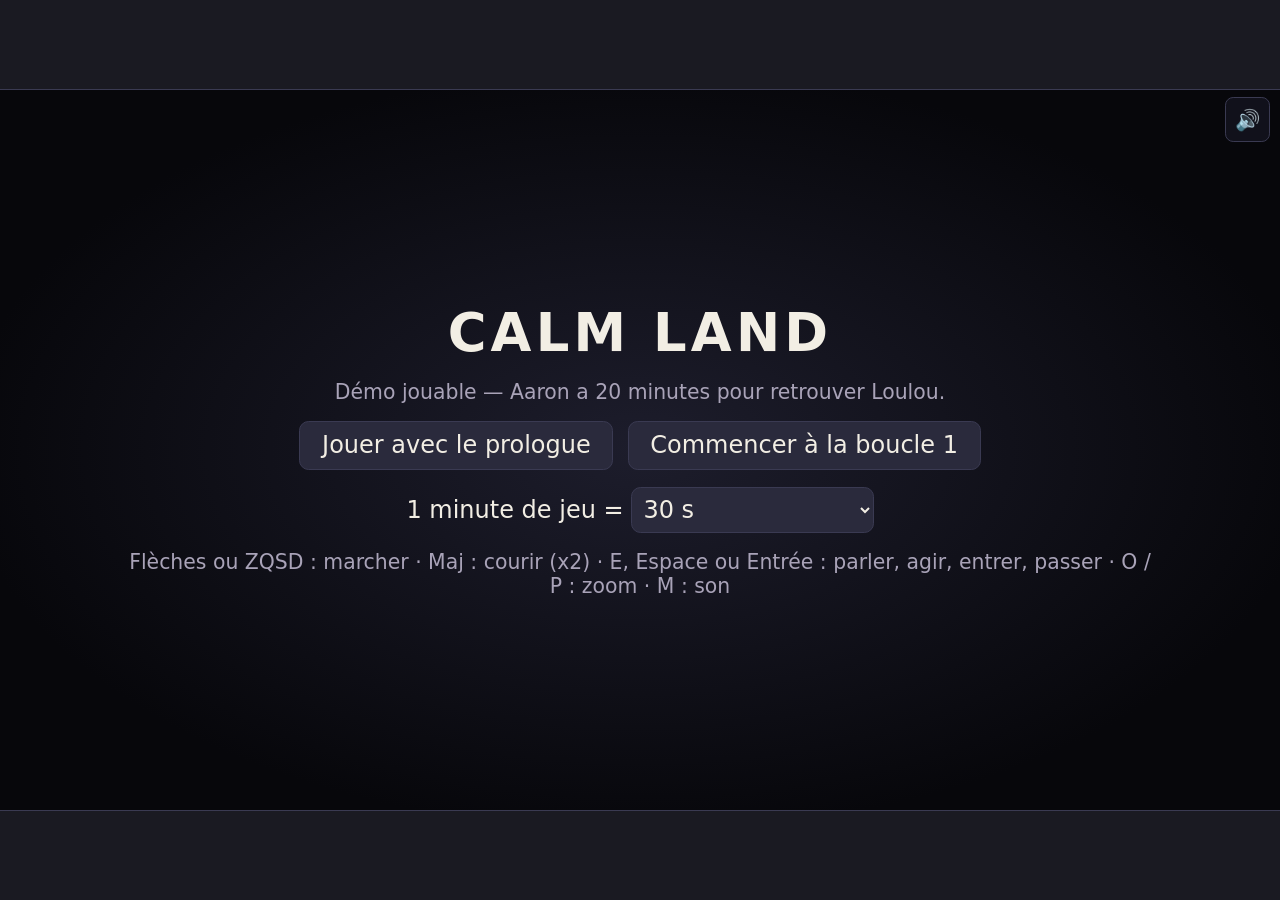
==== index.html @ 0921f419 "Add files via upload" ====
<!DOCTYPE html>
<html lang="fr">
<head>
<meta charset="utf-8">
<meta name="viewport" content="width=device-width, initial-scale=1, viewport-fit=cover">
<title>Calm Land — démo jouable</title>
<style>
:root{--bg:#0b0b10;--fg:#ece7da;--panel:rgba(16,16,26,.92);--line:#3a3a52;--accent:#d9b56a;--muted:#a9a3b8;--paper:#efe3c4;--ink:#2b241a;
 box-sizing:border-box;padding-top:env(safe-area-inset-top,0px);padding-bottom:env(safe-area-inset-bottom,0px);}
@media (prefers-color-scheme: light){:root:not([data-theme="dark"]){--bg:#1a1a22;--fg:#f2eee4;}}
:root[data-theme="dark"]{--bg:#0b0b10;--fg:#ece7da;}
html{height:100%;scroll-padding-top:env(safe-area-inset-top,0px);}
body{margin:0;height:100%;background:var(--bg);color:var(--fg);font-family:system-ui,-apple-system,"Segoe UI",Roboto,sans-serif;display:flex;align-items:center;justify-content:center;overflow:hidden;}
#ecran{position:relative;background:#000;box-shadow:0 0 0 1px var(--line);}
#jeu{touch-action:none;width:100%;height:100%;display:block;image-rendering:pixelated;image-rendering:crisp-edges;}
.ov{position:absolute;inset:0;}
#hud{position:absolute;top:.5em;left:.6em;font-size:.8em;color:var(--fg);text-shadow:0 1px 2px #000;opacity:.9;}
#inv{position:absolute;top:.5em;right:3.4em;font-size:.8em;text-shadow:0 1px 2px #000;}
#dialogue{display:flex;gap:.8em;align-items:flex-start;position:absolute;left:3%;right:3%;bottom:4%;background:var(--panel);border:2px solid var(--line);border-radius:.5em;padding:.7em 1em;min-height:4.2em;cursor:pointer;}
#visage{width:4.4em;height:4.4em;image-rendering:pixelated;border:2px solid var(--line);border-radius:.3em;flex:none;}
#dtxt{flex:1;min-width:0;}
#b-son{position:absolute;top:.35em;right:.5em;width:2.2em;height:2.2em;border-radius:.4em;border:1px solid var(--line);background:rgba(20,20,32,.75);color:var(--fg);font-size:.85em;cursor:pointer;padding:0;z-index:5;}
#outils{position:absolute;top:2em;left:.5em;display:flex;gap:.3em;flex-wrap:wrap;font-size:.72em;}
#outils button{font:inherit;background:rgba(20,20,32,.75);color:var(--fg);border:1px solid var(--line);border-radius:.3em;padding:.2em .5em;cursor:pointer;}
#obj{cursor:pointer;position:absolute;top:4.1em;left:.7em;right:.7em;font-size:.82em;line-height:1.35;background:rgba(10,10,18,.55);padding:.15em .5em;border-radius:.3em;color:#ffe9a8;text-shadow:0 1px 2px #000;max-width:70%;}
#guide{position:absolute;inset:3%;background:rgba(10,10,18,.97);border:1px solid var(--line);border-radius:.5em;overflow:auto;padding:1em 1.4em;font-size:.78em;line-height:1.45;}
#guide h3{color:var(--accent);margin:.9em 0 .3em;}#guide li{margin:.25em 0;}#guide kbd{background:#2a2a3c;border:1px solid var(--line);border-radius:.25em;padding:0 .35em;}
#dialogue #nom{color:var(--accent);font-weight:700;margin-bottom:.25em;min-height:1.1em;}
#dialogue[data-who="_"] #texte{font-style:italic;color:var(--muted);}
#dialogue[data-who="V"] #texte{font-style:italic;color:#c9d6ff;}
#texte{line-height:1.35;white-space:pre-wrap;}
#suite{position:absolute;right:.7em;bottom:.4em;font-size:.75em;color:var(--muted);}
#choix{display:flex;gap:.6em;margin-top:.6em;}
#choix button,.btn{font:inherit;background:#2a2a3c;color:var(--fg);border:1px solid var(--line);border-radius:.4em;padding:.4em .9em;cursor:pointer;}
#choix button:focus,.btn:focus,#choix button:hover,.btn:hover{outline:2px solid var(--accent);}
#titre{position:absolute;inset:0;background:#000;display:flex;align-items:center;justify-content:center;text-align:center;padding:0 12%;font-size:1.15em;line-height:1.5;color:var(--fg);cursor:pointer;}
#pave{position:absolute;left:50%;top:50%;transform:translate(-50%,-50%);background:var(--panel);border:2px solid var(--line);border-radius:.6em;padding:.8em 1em;text-align:center;}
#pave-val{font-family:ui-monospace,Menlo,monospace;font-size:1.6em;letter-spacing:.1em;margin:.2em 0 .5em;}
#pave-temps{font-size:.8em;color:var(--muted);margin-bottom:.5em;}
#pave .g{display:grid;grid-template-columns:repeat(3,2.6em);gap:.35em;justify-content:center;}
#pave button{font:inherit;height:2.2em;background:#2a2a3c;color:var(--fg);border:1px solid var(--line);border-radius:.35em;cursor:pointer;}
#lettre{position:absolute;inset:0;display:flex;align-items:center;justify-content:center;cursor:pointer;background:#000;}
#lettre.papier #lettre-txt{background:var(--paper);color:var(--ink);font-family:Georgia,"Times New Roman",serif;padding:1.4em 1.8em;max-width:70%;max-height:80%;overflow:auto;white-space:pre-wrap;line-height:1.5;border-radius:.2em;box-shadow:0 6px 30px #000;}
#lettre.final #lettre-txt{color:var(--fg);font-size:1.3em;text-align:center;max-width:70%;line-height:1.6;}
#menu,#chargement{position:absolute;inset:0;background:radial-gradient(ellipse at center,#1d1d2c 0%,#07070b 75%);display:flex;flex-direction:column;align-items:center;justify-content:center;gap:.7em;text-align:center;}
#menu h1{margin:0;font-size:2.2em;letter-spacing:.08em;color:var(--fg);}
#menu p{margin:0;color:var(--muted);font-size:.85em;max-width:80%;}
#menu .row{display:flex;gap:.6em;flex-wrap:wrap;justify-content:center;}
#menu select{font:inherit;background:#2a2a3c;color:var(--fg);border:1px solid var(--line);border-radius:.4em;padding:.3em;}
#test{position:absolute;top:0;right:0;bottom:0;width:38%;background:rgba(10,10,18,.95);border-left:1px solid var(--line);overflow:auto;padding:.6em;font-size:.72em;}
#test h4{margin:.6em 0 .3em;color:var(--accent);}
#test .b{display:flex;flex-wrap:wrap;gap:.3em;}
#editeur{position:absolute;left:0;bottom:0;width:46%;background:rgba(10,10,18,.94);border:1px solid var(--line);padding:.5em .6em;font-size:.72em;}
#editeur p{margin:.3em 0;color:var(--muted);}
#editeur input,#editeur select{font:inherit;background:#14141f;color:var(--fg);border:1px solid var(--line);border-radius:.3em;padding:.2em .4em;margin:.2em 0;max-width:100%;}
#editeur summary{cursor:pointer;color:var(--accent);font-weight:700;margin:.4em 0;}
.grille2{display:flex;flex-wrap:wrap;gap:3px;max-height:7em;overflow:auto;margin:.2em 0;}.grille2 canvas{border:2px solid transparent;border-radius:.2em;cursor:pointer;image-rendering:pixelated;}.grille2 canvas.sel{border-color:var(--accent);}
#editeur .b{display:flex;flex-wrap:wrap;gap:.3em;margin:.3em 0;}
#editeur textarea{width:100%;box-sizing:border-box;height:4.6em;font-family:ui-monospace,Menlo,monospace;font-size:.9em;background:#14141f;color:var(--fg);border:1px solid var(--line);}
#biblio{position:absolute;right:0;top:0;bottom:0;width:24%;background:rgba(10,10,18,.94);border-left:1px solid var(--line);overflow:auto;padding:.5em;font-size:.72em;}
#biblio h4{margin:.7em 0 .3em;color:var(--accent);}#biblio p{margin:.2em 0;color:var(--muted);}
.grille{display:flex;flex-wrap:wrap;gap:.3em;}.grille canvas{width:44px;height:44px;background:#2a3a2a;border:1px solid var(--line);border-radius:.25em;cursor:grab;image-rendering:pixelated;touch-action:none;}
#editeur button,#biblio button,#test button{font:inherit;background:#252536;color:var(--fg);border:1px solid var(--line);border-radius:.3em;padding:.25em .5em;cursor:pointer;}
#test label{display:block;margin:.15em 0;}
#liste{position:absolute;inset:4%;background:rgba(10,10,18,.97);border:1px solid var(--line);border-radius:.5em;overflow:auto;padding:1em;font-size:.75em;}
#liste h3{color:var(--accent);margin:1em 0 .3em;font-size:1em;}
#liste p{margin:.15em 0;}#liste b{color:var(--muted);margin-right:.4em;}
#tactile{position:absolute;inset:0;pointer-events:none;}
#tactile button{pointer-events:auto;position:absolute;width:3em;height:3em;border-radius:50%;border:1px solid var(--line);background:rgba(30,30,45,.55);color:var(--fg);font:inherit;font-size:1em;touch-action:none;}
#poignee{width:7px;flex:none;cursor:col-resize;background:#2a2a40;touch-action:none;}#poignee:hover,#poignee.on{background:#e0b45a;}
#cote{display:flex;flex-direction:column;gap:.6em;width:340px;height:100%;box-sizing:border-box;padding:.6em;overflow:auto;background:#0f0f18;border-left:1px solid var(--line);font-size:13px;flex:none;}
#cote #editeur,#cote #biblio,#cote #test{position:static;inset:auto;width:auto;border:1px solid var(--line);border-radius:.4em;padding:.5em .6em;font-size:1em;background:rgba(20,20,32,.9);}
#cote #editeur{flex:0 0 auto;height:45%;min-height:5em;overflow:auto;}
#cote #biblio{flex:1 1 0;min-height:6em;overflow:auto;}
#sep{height:10px;flex:none;cursor:row-resize;background:#2a2a40;border-radius:4px;touch-action:none;position:relative;}#sep:before{content:'';position:absolute;left:40%;right:40%;top:4px;height:2px;background:#8a8aa8;}#sep:hover,#sep.on{background:#e0b45a;}
#editeur[hidden]+#sep,#sep:has(+#biblio[hidden]){display:none;}
#cote #test{overflow:visible;}
@media (max-width:800px){body{flex-direction:column;}#poignee{display:none!important;}#cote{width:100%!important;height:42vh;border-left:0;border-top:1px solid var(--line);}}
[hidden]{display:none !important;}
#outils,#cote,#guide,#b-test,#b-editeur,#b-guide{display:none!important}
</style>
</head>
<body>
<div id="ecran">
 <canvas id="jeu" width="640" height="360"></canvas>
 <div id="hud"></div><div id="inv"></div><button id="b-son" title="Couper / remettre le son (M)">🔊</button>
 <div id="outils"><button data-o="m1">+1 min (J)</button><button data-o="m5">+5 min (K)</button><button data-o="z-">Zoom − (O)</button><button data-o="z+">Zoom + (P)</button><span id="zoom-val" style="align-self:center;color:var(--muted)">100 %</span><button data-o="edit">Éditeur (I)</button><button data-o="coll">Collisions (C)</button><button data-o="guide">Guide (G)</button></div>
 <div id="obj"></div>
 <div id="dialogue" hidden><canvas id="visage" width="48" height="48"></canvas><div id="dtxt"><div id="nom"></div><div id="texte"></div><div id="choix" hidden></div></div><div id="suite">E / Espace ▸</div></div>
 <div id="pave" hidden><div>Cadenas à code</div><div id="pave-val"></div><div id="pave-temps"></div>
  <div class="g"><button data-k="1">1</button><button data-k="2">2</button><button data-k="3">3</button><button data-k="4">4</button><button data-k="5">5</button><button data-k="6">6</button><button data-k="7">7</button><button data-k="8">8</button><button data-k="9">9</button><button data-k="⌫">⌫</button><button data-k="0">0</button><button data-k="OK">OK</button></div>
  <div style="margin-top:.4em"><button data-k="X" style="width:auto;padding:0 .8em">Annuler</button></div></div>
 <div id="titre" hidden></div>
 <div id="lettre" hidden><div id="lettre-txt"></div></div>
 <div id="tactile" hidden>
  <button data-t="th" style="left:4.2em;bottom:7.6em">▲</button><button data-t="tg" style="left:1em;bottom:4.4em">◀</button><button data-t="td" style="left:7.4em;bottom:4.4em">▶</button><button data-t="tb" style="left:4.2em;bottom:1.2em">▼</button>
  <button data-t="e" style="right:1.4em;bottom:3em;width:3.6em;height:3.6em">E</button></div>
 <div id="guide" hidden><button id="guide-fermer" class="btn" style="float:right">Fermer (G)</button><h2 style="margin-top:0">Parcours pour tout tester en une seule partie</h2>
  <p>Touches : <kbd>flèches</kbd> ou <kbd>ZQSD</kbd> marcher · <kbd>Maj</kbd> courir (x2) · <kbd>E</kbd> parler, agir, entrer, passer · <kbd>J</kbd> +1 min · <kbd>K</kbd> +5 min (hors prologue) · <kbd>O</kbd>/<kbd>P</kbd> zoom · <kbd>T</kbd> atelier de test · <kbd>G</kbd> ce guide · <kbd>I</kbd> éditeur de plan · <kbd>M</kbd> son</p>
  <h3>Partie 1 — Prologue (menu : « Jouer avec le prologue »)</h3><ol>
  <li>Aaron et Loulou se lèvent. Sors par la porte en bas de la chambre : Loulou te suit.</li>
  <li>Suis la flèche jaune jusqu'à l'école (grand bâtiment rouge, en bas à droite). Aaron dépose Loulou.</li>
  <li>L'écran « Il est temps de faire une sieste » apparaît. Rentre chez toi (toit orange, en haut à gauche) : <kbd>E</kbd> devant la porte.</li>
  <li>Aaron s'endort, le réveil sonne, Nathalie parle par la fenêtre cassée. Regarde la pierre.</li>
  <li>Cours à l'école parler à Marc : la recherche, la crise cardiaque, puis retour au réveil (boucle 1).</li></ol>
  <h3>Partie 2 — La boucle de 20 minutes</h3><ol start="6">
  <li>Le dialogue avec Nathalie est forcé. Puis <kbd>E</kbd> sur la fenêtre, le radiateur et le meuble aux photos (bracelet).</li>
  <li>Poste de police (Reda, en haut à droite), puis Benjamin dans son salon (toit marron) : tu apprends le code.</li>
  <li>Boulangerie (Cédric) : la viande, et ses phrases sur le chien et les courses.</li>
  <li>Minute 4 : la clé tombe devant la pharmacie. Ramasse-la avant la minute 7.</li>
  <li>Lilya te parle de Mami. Va chez Mami (maison de campagne, en bas à gauche) : sa phrase et son avertissement.</li>
  <li>Minute 8 : Benjamin dit « un peu seul » et on entend le marteau. Minute 10 : il part chez Paul, le salon est vide 2 minutes.</li>
  <li>Salon : <kbd>E</kbd> sur la machine, cadenas, code 080912 en 1 minute. En bas : lance la viande au chien (<kbd>E</kbd>), parle à Loulou, hôpital, lettre.</li></ol>
  <h3>Variantes à essayer</h3><ul>
  <li>Ne ramasse pas la clé : Nathalie la reprend à la minute 7 et la boucle est perdue.</li>
  <li>Rends la clé à Nathalie ou à Benjamin (choix quand tu leur parles avec la clé).</li>
  <li>Tape un faux code, ou dépasse la minute : le cadenas se bloque.</li>
  <li>Meurs à 20 minutes (<kbd>K</kbd> plusieurs fois) : le code et la phrase de Mami restent en mémoire.</li>
  <li>Atelier de test (<kbd>T</kbd>) : minute précise, drapeaux, téléportation, et « Voir tous les dialogues ».</li></ul></div>
 <div id="liste" hidden><button id="liste-fermer" class="btn" style="float:right">Fermer</button><h2 style="margin-top:0">Tous les dialogues</h2><div id="liste-contenu"></div></div>
 <div id="menu" hidden>
  <h1 id="menu-titre">CALM LAND</h1><p>Démo jouable — Aaron a 20 minutes pour retrouver Loulou.</p>
  <div class="row"><button class="btn" id="b-prologue">Jouer avec le prologue</button><button class="btn" id="b-boucle">Commencer à la boucle 1</button><button class="btn" id="b-test">Atelier de test</button><button class="btn" id="b-editeur">Éditeur de plan</button></div>
  <div class="row"><label>1 minute de jeu = <select id="vitesse"><option value="10">10 s</option><option value="20">20 s</option><option value="30" selected>30 s</option><option value="60">60 s (temps réel)</option></select></label></div>
  <p>Flèches ou ZQSD : marcher · Maj : courir (x2) · E, Espace ou Entrée : parler, agir, entrer, passer · O / P : zoom · M : son</p>
 </div>
 <div id="chargement"><p>Chargement…</p></div>
</div>
<div id="poignee" hidden title="Glisse pour agrandir / réduire le panneau"></div>
<div id="cote" hidden>
 <div id="editeur" hidden><b>Éditeur de plan</b> <span id="ed-msg" style="color:var(--accent)"></span><p>Clique un élément pour le sélectionner, glisse-le pour le déplacer, Suppr pour le supprimer, Ctrl+Z pour annuler (grille de 32 px). Glisse le fond ou utilise les flèches pour déplacer la vue, O / P pour le zoom. Les portes, collisions, plaques et personnages suivent le bâtiment. Sauvegarde automatique dans ce navigateur.</p><div class="b"><label>Pièce : <select id="ed-scenes"></select></label></div>
<div id="gh-etat" style="color:var(--accent);margin:.2em 0"></div><details id="ed-gh"><summary>Sauvegarde GitHub</summary><label>Clé GitHub : <input id="gh-token" type="password" placeholder="colle ta clé ici" size="26" autocomplete="off"></label><div class="b"><button id="gh-sauver-cle">Enregistrer la clé</button><button id="gh-envoyer">Envoyer maintenant</button><button id="gh-recharger">Recharger depuis GitHub</button><button id="gh-lien">Copier mon lien de connexion</button></div></details>
<div class="b"><button id="ed-coll">Collision on/off (X)</button><button id="ed-copier">Copier le plan</button><button id="ed-appliquer">Appliquer le texte</button><label>Pas : <select id="ed-pas"><option value="32">1 case (32 px)</option><option value="16" selected>½ case (16 px)</option><option value="8">¼ case (8 px)</option><option value="4">4 px</option><option value="1">1 px</option></select></label><button id="ed-rplus">Allonger la fin</button><button id="ed-rmoins">Raccourcir la fin</button><button id="ed-dplus">Allonger le début</button><button id="ed-dmoins">Raccourcir le début</button><button id="ed-suppr">Supprimer (Suppr)</button><button id="ed-annuler">Annuler (Ctrl+Z)</button><button id="ed-reinit">Plan d'origine</button><button id="ed-quitter">Quitter</button></div><label id="ed-dest-l" hidden>Cette porte mène à : <select id="ed-dest"></select></label>
<details id="ed-village"><summary>Agrandir le village (verdure autour)</summary>
<select id="vg-cote"><option value="tout" selected>tout autour</option><option value="haut">en haut</option><option value="bas">en bas</option><option value="gauche">à gauche</option><option value="droite">à droite</option></select>
<select id="vg-n"><option value="5">+160 px</option><option value="10">+320 px</option><option value="20" selected>+640 px</option><option value="40">+1280 px</option><option value="80">+2560 px</option><option value="160">+5120 px</option><option value="400">+12800 px</option></select>
<button id="vg-go">Agrandir le village</button> <span id="vg-info" style="color:var(--muted)"></span></details>
<details id="ed-agrandir"><summary>Agrandir / réduire cette pièce</summary>
<select id="ag-cote"><option value="droite">vers la droite</option><option value="gauche">vers la gauche</option><option value="haut">vers le haut</option><option value="bas">vers le bas</option></select>
<select id="ag-n"><option value="-16">−16 cases</option><option value="-8">−8 cases</option><option value="-4">−4 cases</option><option value="-2">−2 cases</option><option value="-1">−1 case</option><option value="1">+1 case</option><option value="2" selected>+2 cases</option><option value="4">+4 cases</option><option value="6">+6 cases</option><option value="8">+8 cases</option><option value="16">+16 cases</option><option value="32">+32 cases</option><option value="64">+64 cases</option><option value="128">+128 cases</option></select>
<button id="ag-go">Appliquer</button></details>
<details id="ed-nouvelle"><summary>Nouvelle pièce</summary>
<input id="np-nom" placeholder="Nom de la pièce (ex. cuisine)" maxlength="30">
<select id="np-taille"><option value="10,8">Petite (320 x 256)</option><option value="14,10" selected>Moyenne (448 x 320)</option><option value="20,12">Grande (640 x 384)</option></select>
<div>Sol :</div><div id="np-sols" class="grille2"></div><div>Murs :</div><div id="np-murs" class="grille2"></div>
<label><input type="checkbox" id="np-passage"> Relier par un passage ouvert (sans porte)</label>
<div class="b"><button id="np-creer">Créer la pièce (avec une porte ici)</button><button id="np-suppr" hidden>Supprimer cette pièce</button></div></details>
<textarea id="ed-txt" spellcheck="false"></textarea></div>
 <div id="sep" title="Glisse vers le haut ou le bas pour agrandir / réduire la bibliothèque"></div>
<div id="biblio" hidden><b>Bibliothèque</b><p>Glisse un élément sur la carte, ou clique dessus pour le poser au centre de la vue.</p><div id="biblio-liste"></div></div>
 <div id="test" hidden>
  <div id="t-etat" style="font-weight:700"></div>
  <h4>Aller à une minute</h4><div class="b" id="t-minutes"></div><div class="b" style="margin-top:.3em"><button id="t-plus">+1 minute</button><button id="t-mourir">Mourir maintenant</button><button id="t-boucle">Nouvelle boucle</button></div>
  <h4>Mémoire d'Aaron (garde entre les boucles)</h4><label><input type="checkbox" id="t-code"> Code 080912 connu</label><label><input type="checkbox" id="t-mami"> Phrase de Mami connue</label>
  <h4>État de la boucle</h4><div id="t-drapeaux"></div>
  <h4>Se téléporter</h4><div class="b" id="t-lieux"></div>
  <h4>Dialogues</h4><button id="t-dialogues">Voir tous les dialogues</button>
  <p style="color:var(--muted)">Touche T : ouvrir / fermer ce panneau. M : couper le son.</p>
 </div>
</div>
<script>const ASSETS={"Aaron_idle": "[data-uri]", "Aaron_walk": "[data-uri]", "Nathalie_idle": "[data-uri]", "Nathalie_walk": "[data-uri]", "Benjamin_idle": "[data-uri]", "Benjamin_walk": "[data-uri]", "Paul_idle": "[data-uri]", "Paul_walk": "[data-uri]", "Reda_idle": "[data-uri]", "Reda_walk": "[data-uri]", "Cedric_idle": "[data-uri]", "Cedric_walk": "[data-uri]", "Lilya_idle": "[data-uri]", "Lilya_walk": "[data-uri]", "Marc_idle": "[data-uri]", "Marc_walk": "[data-uri]", "Mami_idle": "[data-uri]", "Mami_walk": "[data-uri]", "Loulou_idle": "[data-uri]", "Loulou_walk": "[data-uri]", "Zoe_idle": "[data-uri]", "Zoe_walk": "[data-uri]", "Pere_Zoe_idle": "[data-uri]", "Pere_Zoe_walk": "[data-uri]", "Mere_Zoe_idle": "[data-uri]", "Mere_Zoe_walk": "[data-uri]", "b_Maison_Aaron": "[data-uri]", "b_Maison_Zoe": "[data-uri]", "b_Maison_Paul": "[data-uri]", "b_Maison_Benjamin": "[data-uri]", "b_Poste_Police": "[data-uri]", "b_Maison_Marc": "[data-uri]", "b_Maison_Mami": "[data-uri]", "b_Ecole": "[data-uri]", "b_Boulangerie": "[data-uri]", "b_Pharmacie": "[data-uri]", "machine": "[data-uri]", "trappe": "[data-uri]", "chien_noir": "[data-uri]", "chien_blanc": "[data-uri]", "cle": "[data-uri]", "viande": "[data-uri]", "pierre": "[data-uri]", "mot": "[data-uri]", "t_herbe": "[data-uri]", "t_pave": "[data-uri]", "t_terre": "[data-uri]", "buisson": "[data-uri]", "buisson2": "[data-uri]", "atlas": "[data-uri]", "atlas_int": "[data-uri]", "floors": "[data-uri]"};

const MUSIQUE="[data-uri]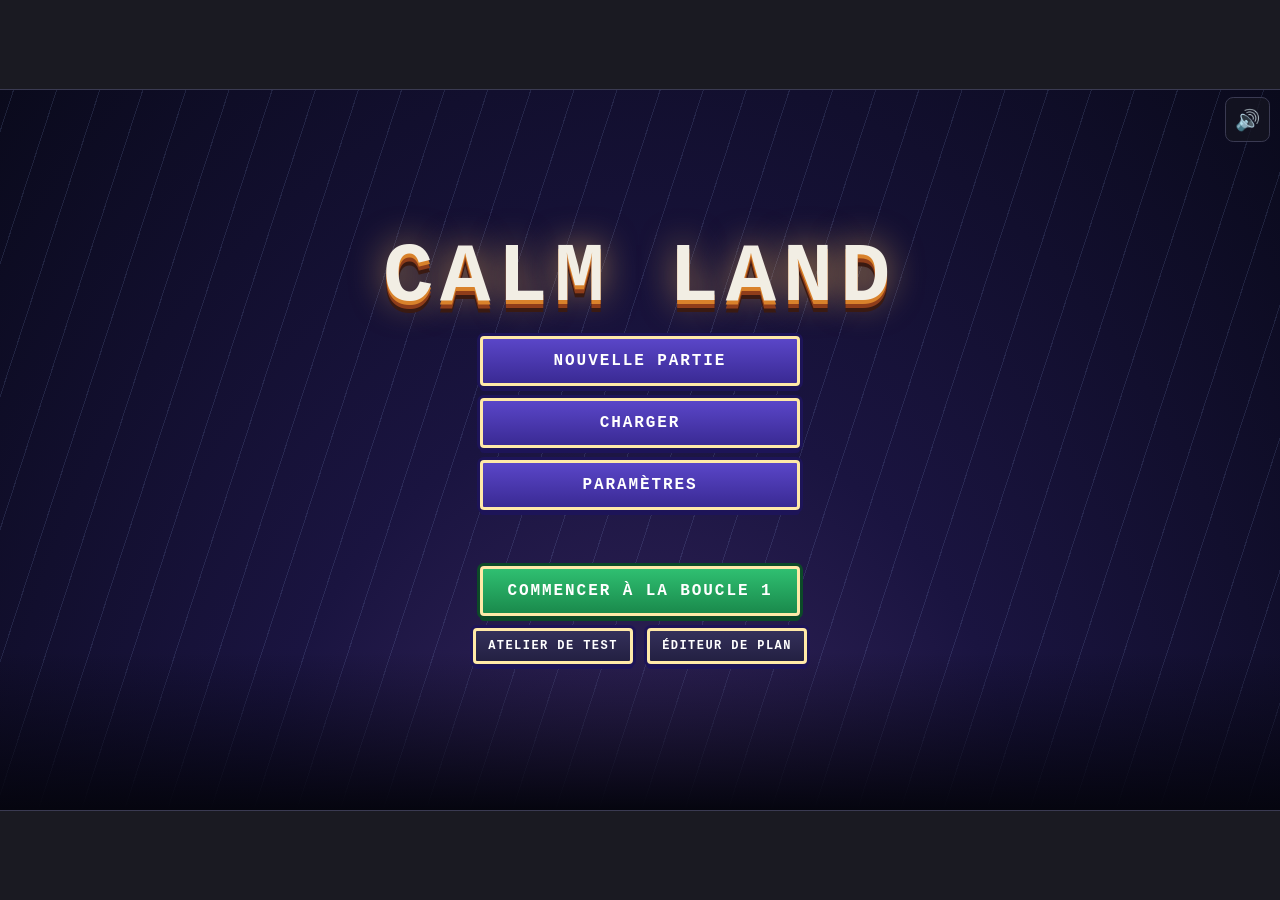
